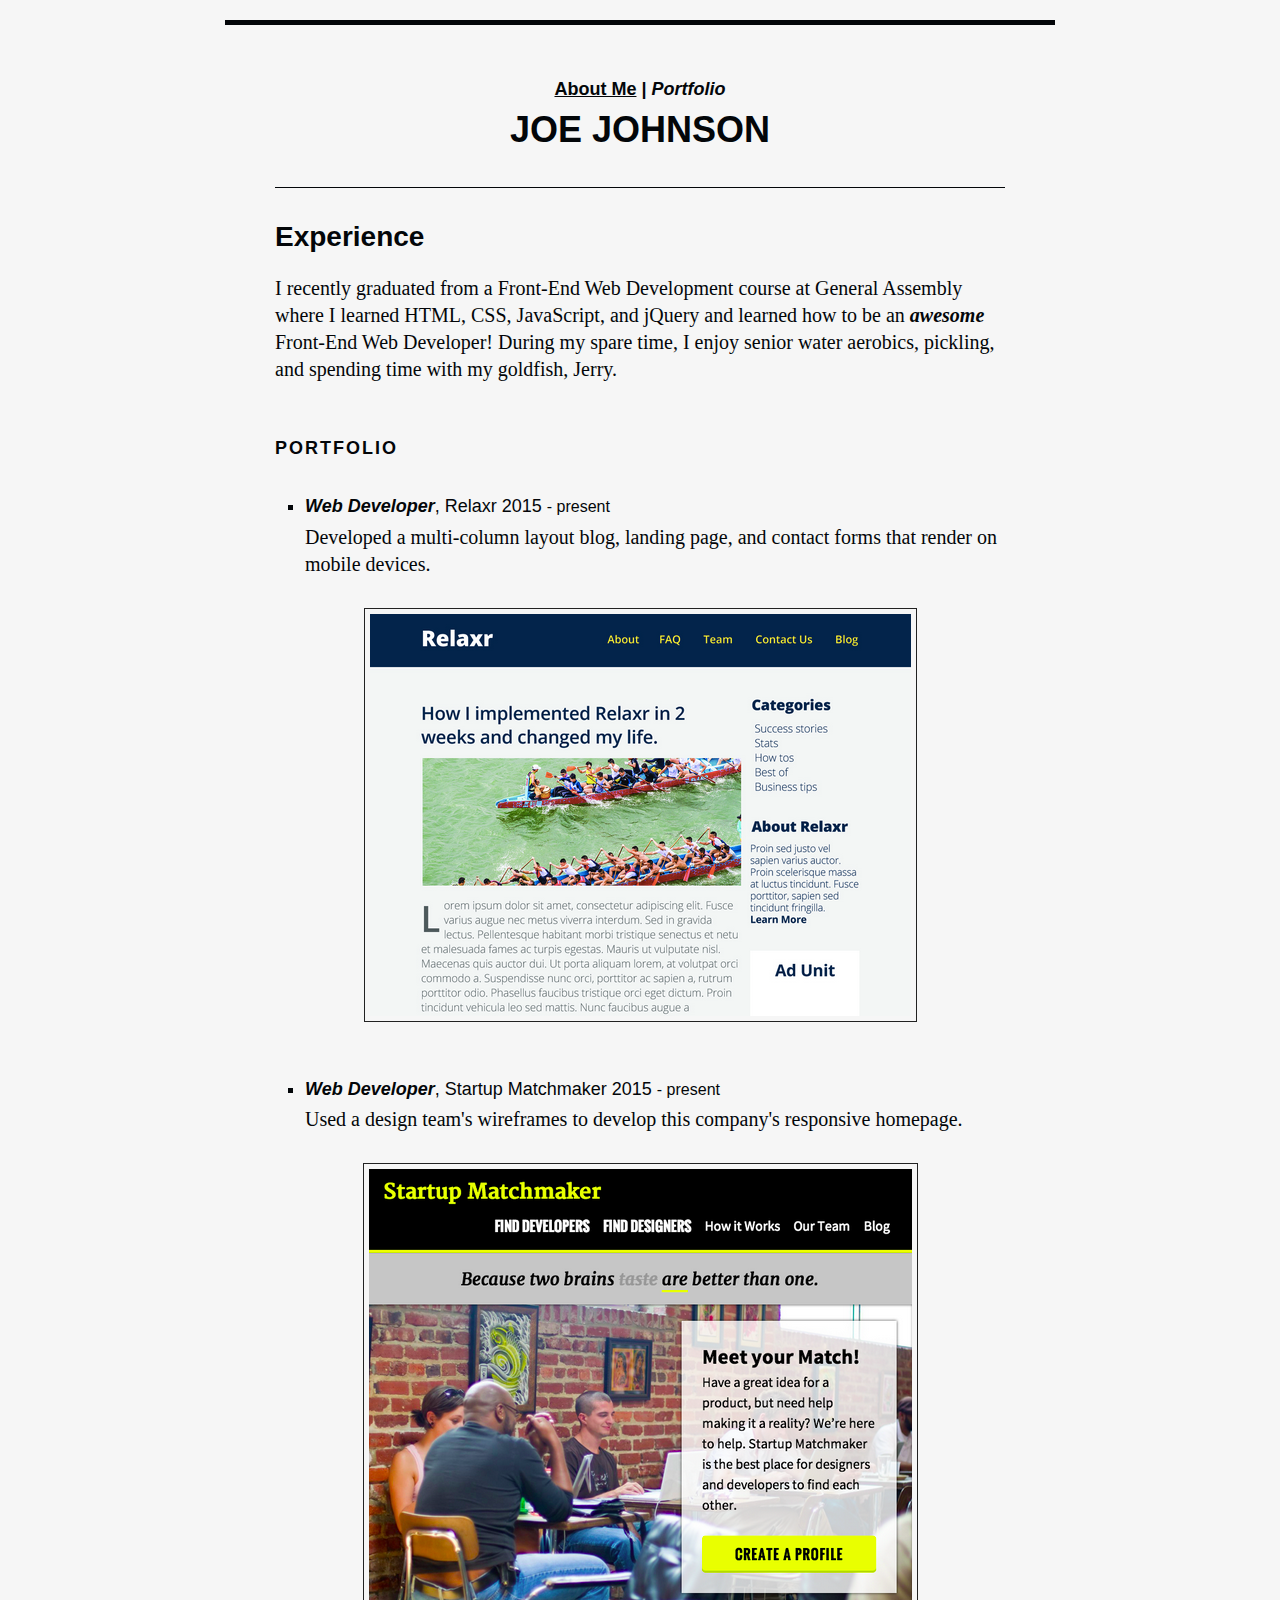
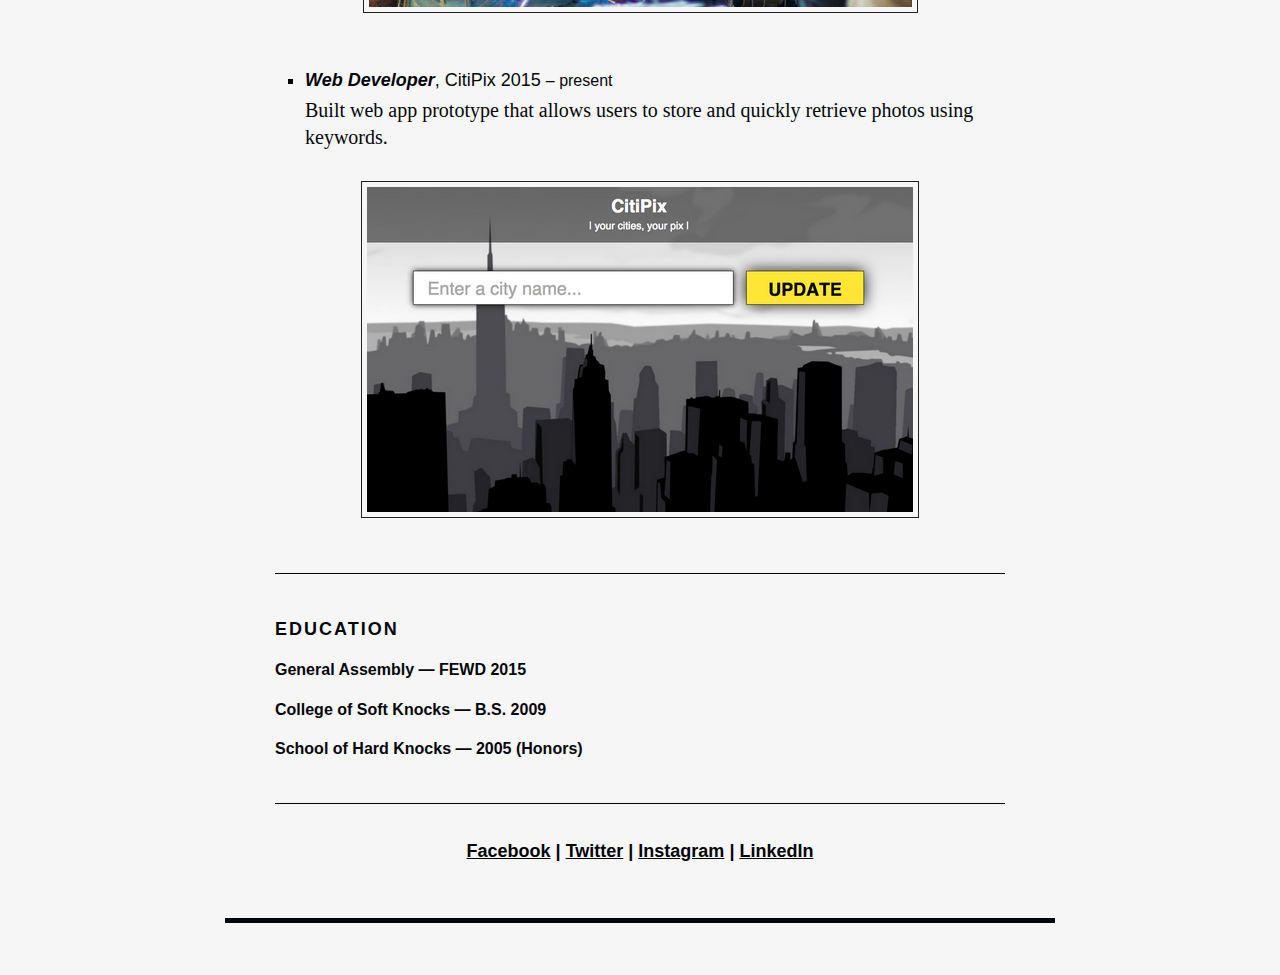
==== portfolio.html @ 8a7bc36c "Initial commit" ====
<!DOCTYPE html>
<html lang="en">
<head>
	<meta charset="UTF-8">
	<title>JJ, Portfolio</title>
	<link rel="stylesheet" href="./css/styles.css">
</head>
<body>
	<hr class="thick">
	<header>
		<ul>
			<li class="link-item"><a href="./index.html">About Me</a> | 
			<li class="link-item"><span class="stand-out">Portfolio</span></a>
		</ul>
		<h1>Joe Johnson</h1>
	</header>
	<section>
		<hr>
		<h2>Experience</h2>
		<p>I recently graduated from a Front-End Web Development course at General Assembly where I learned HTML, CSS, JavaScript, and jQuery and learned how to be an <span class="stand-out">awesome</span> Front-End Web Developer! During my spare time, I enjoy senior water aerobics, pickling, and spending time with my goldfish, Jerry.</p>
	</section>
	<section>
		<hr class="visible-s" style="margin-top: -10px">
		<h3>Portfolio</h3>
		<ul>
			<li class="job">
				<span class="stand-out">Web Developer</span>, <br class="visible-s">Relaxr 2015 <span class="dates">- present</span><br/>
				<p class="job-description">Developed a multi-column layout blog, landing page, and contact forms that render on mobile devices.</p>
			</li>
		</ul>
		<img src="./images/relaxr_deliverable.png" class="portfolio-image">
	</section>
	<section>
		<ul>
			<li class="job">
				<span class="stand-out">Web Developer</span>, <br class="visible-s">Startup Matchmaker 2015 <span class="dates">- present</span><br/>
				<p class="job-description">Used a design team's wireframes to develop this company's responsive homepage.</p>
			</li>
		</ul>
		<img src="./images/startup_matchmaker_deliverable.png" class="portfolio-image">
	</section>
	<section>
		<ul>
			<li class="job">
				<span class="stand-out">Web Developer</span>, <br class="visible-s">CitiPix 2015 <span class="dates">– present</span><br/>
				<p class="job-description">Built web app prototype that allows users to store and quickly retrieve photos using keywords.</p>
			</li>
		</ul>
		<img src="./images/citipix_deliverable.png" class="portfolio-image">
	</section>
	<section><hr>
		<h3>Education</h3>
		<h4>General Assembly — FEWD 2015</h4>
		<h4>College of Soft Knocks — B.S. 2009</h4>
		<h4>School of Hard Knocks — 2005 (Honors)</h4>
	<links class="links">
			<hr style="margin: 45px 0 32px 0">
			<ul>
				<li class="link-item"><a href="https://www.facebook.com/TheJoeJohnson7">Facebook</a> | 
				<li class="link-item"><a href="https://twitter.com/thejoejohnson7?lang=en">Twitter</a> | 
				<li class="link-item"><a href="https://www.instagram.com/joejohnson247/?hl=en">Instagram</a> | 
				<li class="link-item"><a href="https://www.linkedin.com/in/joe-johnson-26a10b27/">LinkedIn</a>
			</ul>
		</links>
	</section>
	<hr class="thick">
</body>
</html>
---- css/styles.css ----
body {
  	max-width: 876px;
  	margin: 0 auto;
  	font-family: helvetica, sans-serif;
  	color: #030609;
	background-color: #f6f6f6;
}
header {
	text-align: center;
}
h1 {
	font-size: 36px;
	text-transform: uppercase;
	margin: 8px 0 36px 0;
}
h2 {
	font-size: 28px;
	margin: 33px 0 14px 0;
}
h3 {
	font-size: 18px;
	text-transform: uppercase;
	letter-spacing: 2px;
	margin: 45px 0 0 0;
}
p {
	font-size: 20px;
	font-family: TimesNewRoman, "Times New Roman", Times, Baskerville, Georgia, serif;
	line-height: 1.35;
	margin: 22px 0 0 0;
}
ul {
	font-size: 18px;
	line-height: 1.35;
	padding-left: 0px;
	margin: 35px 0 0 0;
}
hr {
	color: #030609;
	background-color: #030609;
	height: 1px;
	border: none;
}
section {
	max-width: 730px;
	margin: 20px auto 55px;
	padding: 0 23px;
}
img {
	padding: 5px;
	border: 1px solid #222222;
	/*margin: 0 auto;*/
}

.stand-out {
	font-weight: 700;
	font-style: italic;
}
.thick {
	height: 5px;
	margin: 20px 23px 52px 23px
}
.links {
	text-align: center;
	/*padding: 52px 0 0 0;*/
	margin: 0 auto;
}
.link-item {
	display: inline;
	font-weight: 700;
}
.stand-out {
	font-style: italic;
}
.dates {
	font-size: 16px;
}
.visible-s {
	display: none;
}
.job {
	/*font-size: 18px;*/
	list-style-type: square;
	margin-left: 30px;
}
.job-description {
		margin-top: 5px;
}
.profile-image {
	float: right;
	margin: 22px 0 0 20px;
}
.portfolio-image {
	display: block;
	margin-top: 30px;
	object-fit: scale-down; /* <----- why wont this work? */
    margin-left: auto;
    margin-right: auto;
}

a:link {
	color: #030609;
}
a:visited {
    color: #030609;
}
a:hover {
    color: OrangeRed;
}
a:active {
	color: FireBrick;
}

/*or 695px*/
@media (max-width: 608px) {
	h2 {
		font-size: 26px;
	}
	h3 {
		text-align: center;
	}
	p {
		font-size: 18px;
		line-height: 1.5;
	}
	section {
		text-align: center;
	}
	ul {
		list-style-type: none;
		padding-left: 0px;
		margin: 45px 0 0 0;
	}
	li {
		line-height: 1.5;
	}
	.job {
		font-size: 18px;
		text-align: left;
		list-style-type: none;
		padding-left: 0px;
		margin: 45px 0 0 0;
	}
	.profile-image {
		float: none;
		margin: 50px 0 0 0;
		display: block;
    	margin-left: auto;
    	margin-right: auto;
    	object-fit: scale-down;
	}
	.visible-s {
		display: block;
	}
	.portfolio-image {
		margin-top: 20px;
		margin-right: 30px; /* <----- why wont this work? */
		max-width: 100%;
		max-height: 100%;
	}
	.job-description {
		margin-top: 10px;
	}
}
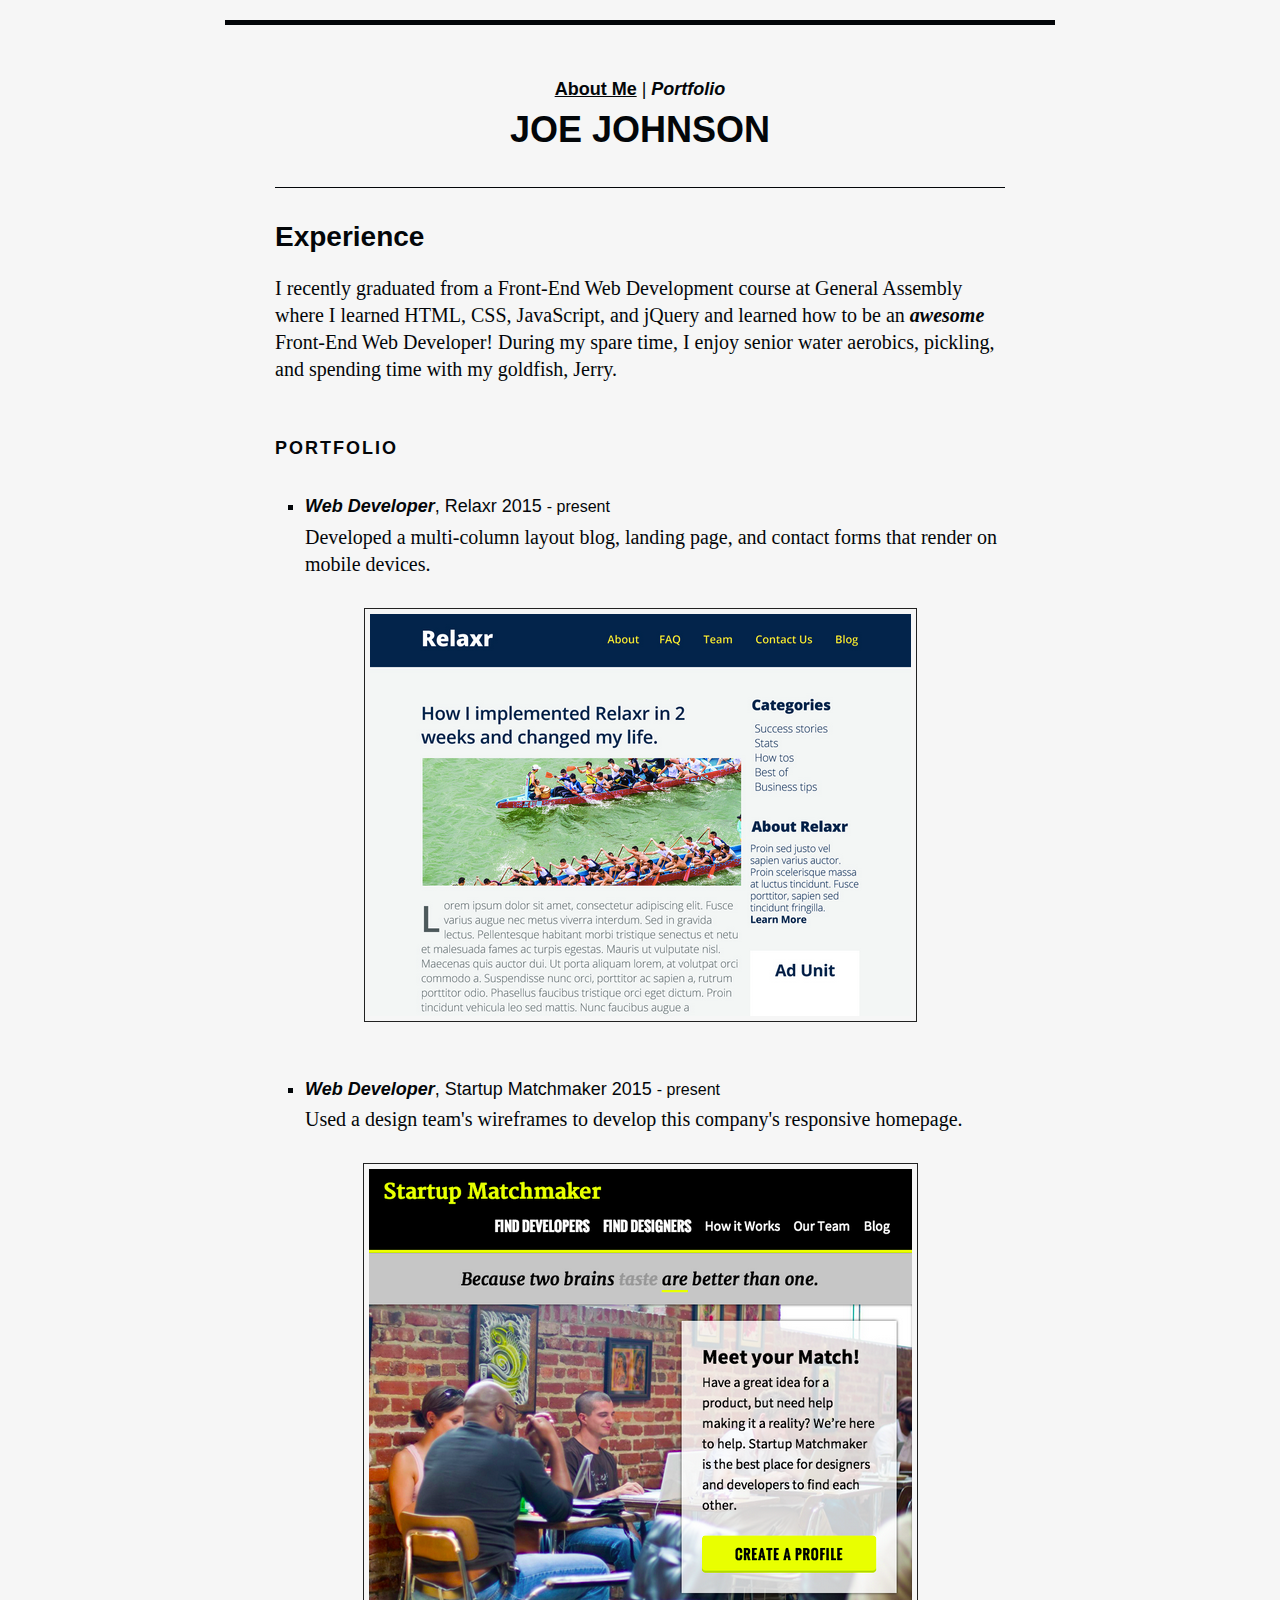
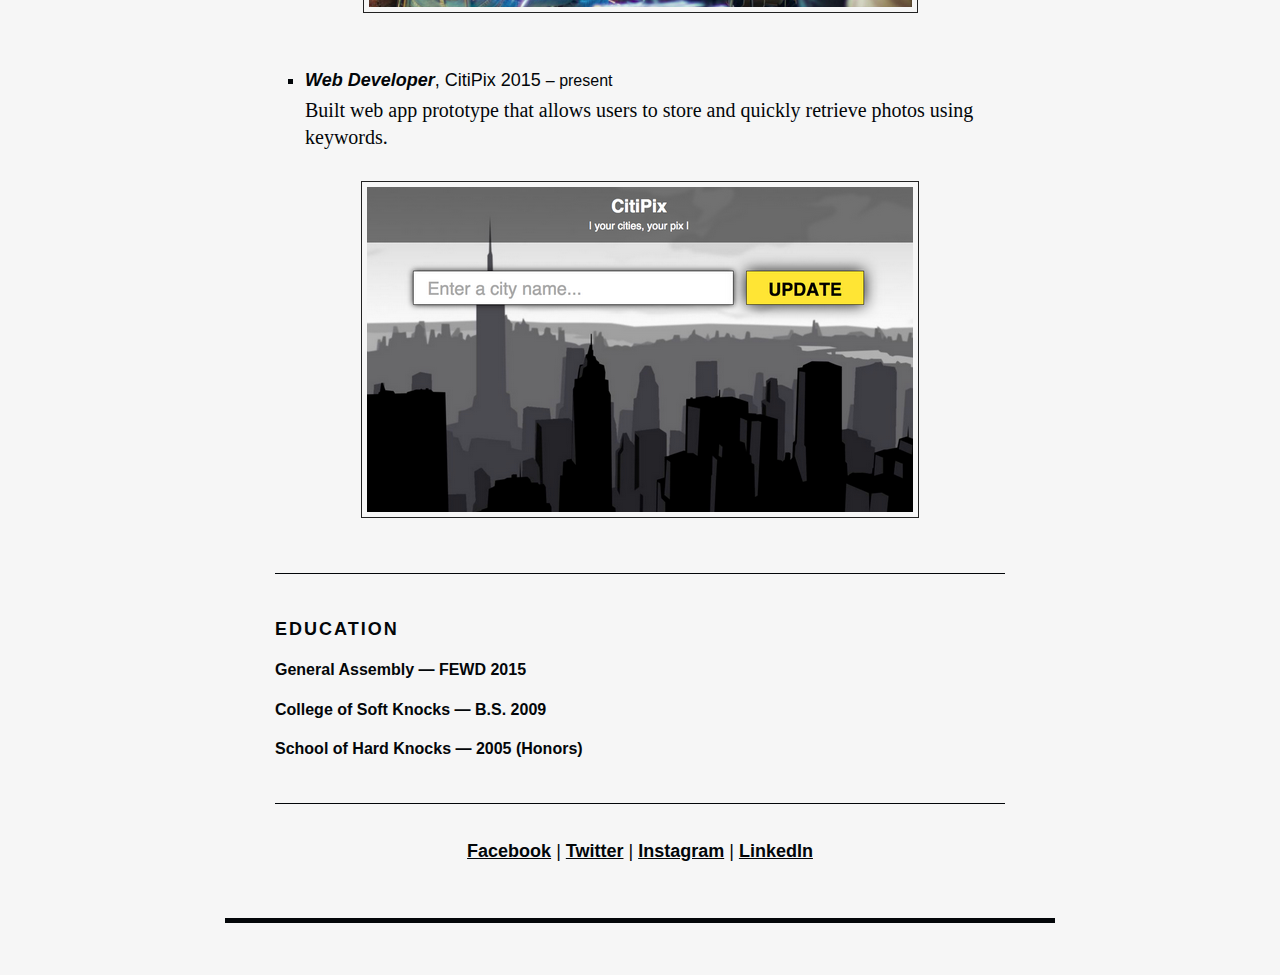
==== commit dca723b4: "li tags" ====
--- a/portfolio.html
+++ b/portfolio.html
@@ -9,8 +9,8 @@
 	<hr class="thick">
 	<header>
 		<ul>
-			<li class="link-item"><a href="./index.html">About Me</a> | 
-			<li class="link-item"><span class="stand-out">Portfolio</span></a>
+			<li class="link-item"><a href="./index.html">About Me</a></li> | 
+			<li class="link-item"><span class="stand-out">Portfolio</span></a></li>
 		</ul>
 		<h1>Joe Johnson</h1>
 	</header>
@@ -20,7 +20,7 @@
 		<p>I recently graduated from a Front-End Web Development course at General Assembly where I learned HTML, CSS, JavaScript, and jQuery and learned how to be an <span class="stand-out">awesome</span> Front-End Web Developer! During my spare time, I enjoy senior water aerobics, pickling, and spending time with my goldfish, Jerry.</p>
 	</section>
 	<section>
-		<hr class="visible-s" style="margin-top: -10px">
+		<hr class="visible-s" class="div-margin-c">
 		<h3>Portfolio</h3>
 		<ul>
 			<li class="job">
@@ -54,12 +54,12 @@
 		<h4>College of Soft Knocks — B.S. 2009</h4>
 		<h4>School of Hard Knocks — 2005 (Honors)</h4>
 	<links class="links">
-			<hr style="margin: 45px 0 32px 0">
+			<hr class="div-margin-d">
 			<ul>
-				<li class="link-item"><a href="https://www.facebook.com/TheJoeJohnson7">Facebook</a> | 
-				<li class="link-item"><a href="https://twitter.com/thejoejohnson7?lang=en">Twitter</a> | 
-				<li class="link-item"><a href="https://www.instagram.com/joejohnson247/?hl=en">Instagram</a> | 
-				<li class="link-item"><a href="https://www.linkedin.com/in/joe-johnson-26a10b27/">LinkedIn</a>
+				<li class="link-item"><a href="https://www.facebook.com/TheJoeJohnson7">Facebook</a></li> | 
+				<li class="link-item"><a href="https://twitter.com/thejoejohnson7?lang=en">Twitter</a></li> | 
+				<li class="link-item"><a href="https://www.instagram.com/joejohnson247/?hl=en">Instagram</a></li> | 
+				<li class="link-item"><a href="https://www.linkedin.com/in/joe-johnson-26a10b27/">LinkedIn</a></li>
 			</ul>
 		</links>
 	</section>
--- a/css/styles.css
+++ b/css/styles.css
@@ -51,6 +51,10 @@
 	border: 1px solid #222222;
 	/*margin: 0 auto;*/
 }
+a {
+	transition: all .18s;
+}
+
 
 .stand-out {
 	font-weight: 700;
@@ -93,9 +97,23 @@
 .portfolio-image {
 	display: block;
 	margin-top: 30px;
-	object-fit: scale-down; /* <----- why wont this work? */
     margin-left: auto;
     margin-right: auto;
+}
+.div-margin-a {
+	margin: 29px 0 27px 0;
+}
+.div-margin-b {
+	margin: -4px 23px 0 23px;
+}
+.div-margin-c {
+	margin-top: -10px;
+}
+.div-margin-d {
+	margin: 45px 0 32px 0;
+}
+.ul-margin-a {
+	margin: 32px 0 0 0;
 }
 
 a:link {
@@ -134,6 +152,7 @@
 	li {
 		line-height: 1.5;
 	}
+
 	.job {
 		font-size: 18px;
 		text-align: left;
